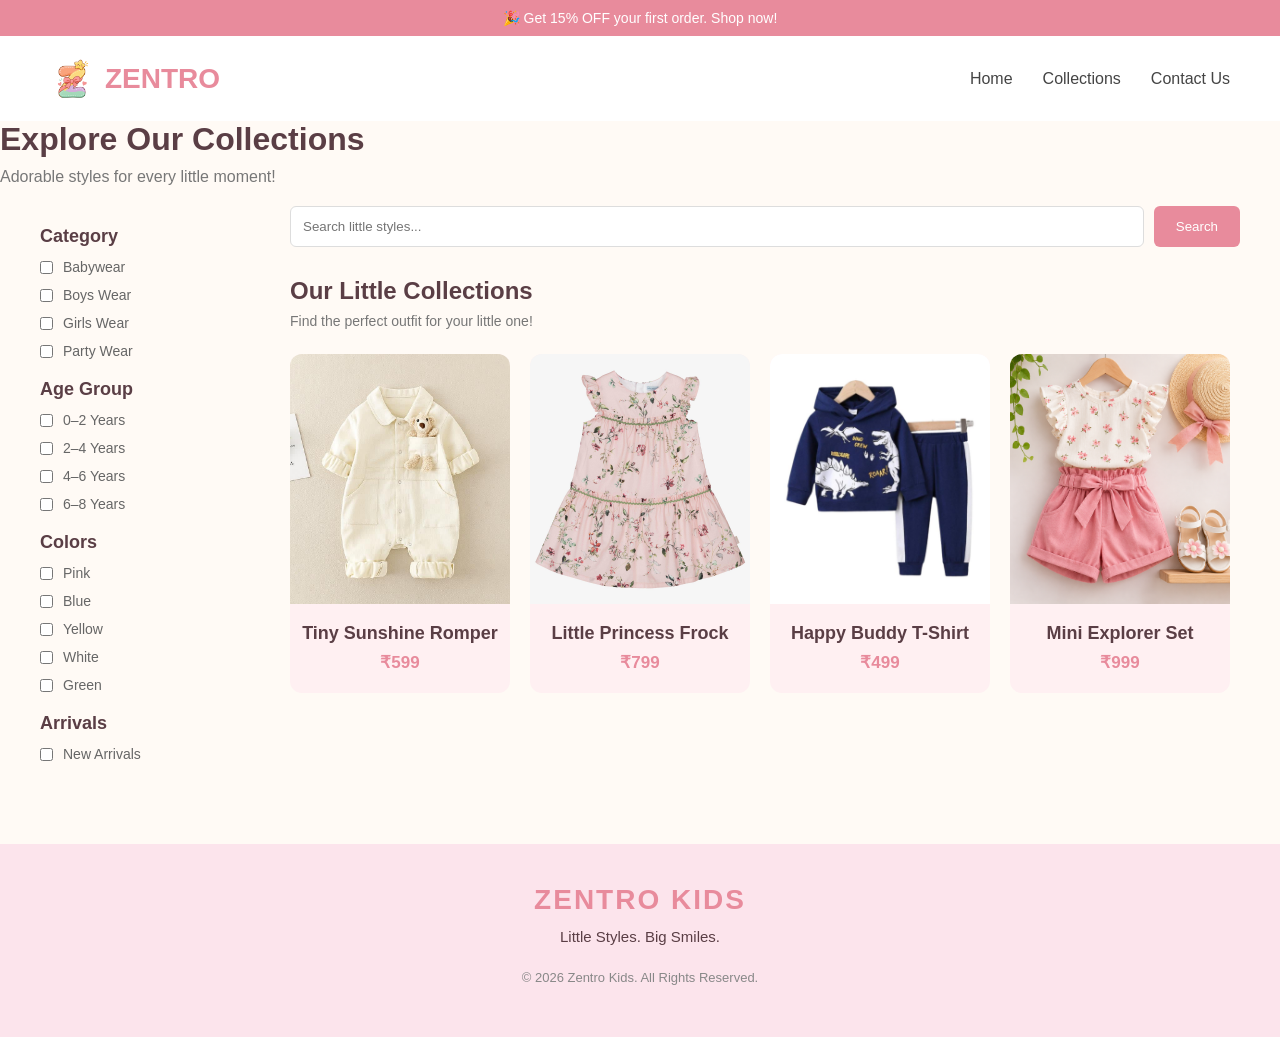
==== collections.html @ b01e62f4 "initial commit almost completed everything" ====
<!DOCTYPE html>
<html lang="en">

<head>
    <meta charset="UTF-8">
    <meta name="viewport" content="width=device-width, initial-scale=1.0">
    <title> Collections | ZENTRO KIDS</title>
    <!-- CSS -->
    <link rel="stylesheet" href="style.css">
</head>

<body>

    <!-- Offer announcement bar -->
    <div class="offer-bar">
        <p>🎉 Get 15% OFF your first order. Shop now!</p>
    </div>


    <!-- Navbar -->
    <header>
        <nav class="navbar">

            <div class="logo">
                <img src="images/icon.png" alt="Zentro logo">
                <h1>ZENTRO</h1>
            </div>

            <ul>
                <li><a href="index.html">Home</a></li>
                <li><a href="collections.html">Collections</a></li>
                <li><a href="contact.html">Contact Us</a></li>
            </ul>

        </nav>
    </header>
    <main>

        <!-- Collections heading -->
        <section class="collection-heading">
            <h1>Explore Our Collections</h1>
            <p>Adorable styles for every little moment!</p>
        </section>
        <!--Filter section comes to the left-->
        <section class="collection-container">
            <details class="filter-section" open>
                <!-- <div class="filter-section"> -->
                <summary>Filter Products</summary>


                <h2>Category</h2>

                <div class="filter-option category-filter">
                    <input type="checkbox" value="Babywear">
                    <label>Babywear</label>
                </div>

                <div class="filter-option category-filter">
                    <input type="checkbox" value="Boys Wear">
                    <label>Boys Wear</label>
                </div>

                <div class="filter-option category-filter">
                    <input type="checkbox" value="Girls Wear">
                    <label>Girls Wear</label>
                </div>

                <div class="filter-option category-filter">
                    <input type="checkbox" value="Party Wear">
                    <label>Party Wear</label>
                </div>

                <h2>Age Group</h2>

                <div class="filter-option age-filter">
                    <input type="checkbox" value="0-2">
                    <label>0–2 Years</label>
                </div>

                <div class="filter-option age-filter">
                    <input type="checkbox" value="2-4">
                    <label>2–4 Years</label>
                </div>

                <div class="filter-option age-filter">
                    <input type="checkbox" value="4-6">
                    <label>4–6 Years</label>
                </div>

                <div class="filter-option age-filter">
                    <input type="checkbox" value="6-8">
                    <label>6–8 Years</label>
                </div>

                <h2>Colors</h2>

                <div class="filter-option colors-filter">
                    <input type="checkbox" value="Pink">
                    <label>Pink</label>
                </div>

                <div class="filter-option colors-filter">
                    <input type="checkbox" value="Blue">
                    <label>Blue</label>
                </div>

                <div class="filter-option colors-filter">
                    <input type="checkbox" value="Yellow">
                    <label>Yellow</label>
                </div>

                <div class="filter-option colors-filter">
                    <input type="checkbox" value="White">
                    <label>White</label>
                </div>

                <div class="filter-option colors-filter">
                    <input type="checkbox" value="Green">
                    <label>Green</label>
                </div>

                <h2>Arrivals</h2>

                <div class="filter-option arrivals-filter">
                    <input type="checkbox" value="New">
                    <label>New Arrivals</label>
                </div>

            </details>


            <!--Product section comes to the right-->
            <!-- Search bar -->


            <div class="products-section">
                <div class="search-container">
                    <input type="text" id="searchInput" placeholder="Search little styles...">
                    <button id="searchBtn">Search</button>
                </div>

                <!-- Product heading -->
                <div class="products-heading">
                    <h2>Our Little Collections</h2>
                    <p>Find the perfect outfit for your little one!</p>
                </div>

                <!-- Product cards -->
                <div class="products-container">

                    <div class="product-card" data-category="Babywear" data-age="0-2" data-color="White"  data-arrival="old">
                        <img src="images/product2.jpg" alt="Tiny Sunshine Romper">
                        <h3>Tiny Sunshine Romper</h3>
                        <p>₹599</p>
                    </div>

                    <div class="product-card" data-category="Girls Wear" data-age="2-4" data-color="Pink"  data-arrival="new">
                        <img src="images/product1.jpg" alt="Little Princess Frock">
                        <h3>Little Princess Frock</h3>
                        <p>₹799</p>
                    </div>

                    <div class="product-card" data-category="Boys Wear" data-age="4-6" data-color="Blue"  data-arrival="old">
                        <img src="images/product3.jpg" alt="Happy Buddy T-Shirt">
                        <h3>Happy Buddy T-Shirt</h3>
                        <p>₹499</p>
                    </div>

                    <div class="product-card" data-category="Party Wear" data-age="6-8" data-color="Pink" data-arrival="new">
                        <img src="images/product4.jpg" alt="Mini Explorer Set">
                        <h3>Mini Explorer Set</h3>
                        <p>₹999</p>
                    </div>
                    <p id="noProductsMessage" style="display: none;">
                        No products found!
                    </p>
                </div>


            </div>

        </section>

        </div>

    </main>


    <!-- Footer -->
    <footer class="footer">

        <h2>ZENTRO KIDS</h2>

        <p>Little Styles. Big Smiles.</p>

        <p>&copy; 2026 Zentro Kids. All Rights Reserved.</p>

    </footer>
    <script src="script.js"></script>
</body>

</html>
---- style.css ----
/* Google Font */
* {
    margin: 0;
    padding: 0;
    box-sizing: border-box;
}

body {
    font-family: 'Poppins', sans-serif;
    background-color: #fffaf5;
    color: #333;
}

/* Navbar */
.navbar {
    display: flex;
    justify-content: space-between;
    align-items: center;
    padding: 20px 50px;
    background-color: #ffffff;
}

.logo {
    display: flex;
    align-items: center;
    gap: 10px;
}

.logo img {
    width: 45px;
    height: 45px;
    object-fit: contain;
}

.logo h1 {
    font-size: 28px;
    color: #e88b9c;
    font-weight: 700;
}

.navbar ul {
    display: flex;
    list-style: none;
    gap: 30px;
}

.navbar a {
    text-decoration: none;
    color: #444;
    font-weight: 500;
}

.navbar a:hover {
    color: #e88b9c;
}
#bannerImage.slide {
    animation: slideFromLeft 1.5s ease-in-out;
}

@keyframes slideFromLeft {
    from {
        transform: translateX(-100%);
        opacity: 0;
    }

    to {
        transform: translateX(0);
        opacity: 1;
    }
}
/* HERO SECTION *//* HERO SECTION */


/* DARK OVERLAY */

.hero::before {
    content: "";
    position: absolute;
    inset: 0;
    background-color: rgba(0, 0, 0, 0.25);
    border-radius: 10px;
}

/* HERO CAROUSEL */

.hero {
    width: 98%;
    height: 500px;
    margin: 15px auto;
    position: relative;
    overflow: hidden;
    border-radius: 10px;
}

.hero-image {
    width: 100%;
    height: 100%;
    object-fit: cover;
}

.hero-overlay {
    position: absolute;
    inset: 0;
    background: rgba(0, 0, 0, 0.25);
}

.hero-content {
    position: absolute;
    top: 50%;
    left: 50%;
    transform: translate(-50%, -50%);
    text-align: center;
    color: white;
    width: 80%;
}

.hero-content h1 {
    font-size: 45px;
    margin-bottom: 20px;
}

.hero-content p {
    font-size: 20px;
    margin-bottom: 25px;
}

.hero-content button {
    padding: 14px 30px;
    background-color: white;
    color: #e88b9c;
    border: none;
    border-radius: 5px;
    cursor: pointer;
}
/* Button hover effect */

.hero-content button:hover {
    background-color: #e88b9c;
    color: white;
    transition: 0.3s ease;
}

/* ARROW BUTTONS */

.arrow {
    position: absolute;
    top: 50%;
    transform: translateY(-50%);
    background: transparent;
    color: white;
    border: none;
    font-size: 40px;
    cursor: pointer;
    transition: 0.3s ease;
}
.left-arrow:hover,
.right-arrow:hover {
    background-color: #e88b9c;
    color: white;
}

.left-arrow {
    left: 25px;
}


.right-arrow {
    right: 25px;
}

/* SLIDER DOTS */

.slider-dots {
    position: absolute;
    bottom: 20px;
    left: 50%;
    transform: translateX(-50%);
    display: flex;
    gap: 10px;
}

.dot {
    width: 12px;
    height: 12px;
    background-color: white;
    border-radius: 50%;
    cursor: pointer;
}

.dot.active {
    background-color: #e88b9c;
}

/* CATEGORIES SECTION */
html {
    scroll-behavior: smooth;
}

.categories {
    padding: 50px;
    text-align: center;
}

.categories h2 {
    font-size: 32px;
    color: #5a3e45;
    margin-bottom: 10px;
}

.categories p {
    color: #777;
    margin-bottom: 30px;
}

.category-container {
    display: flex;
    justify-content: center;
    gap: 20px;
    flex-wrap: wrap;
}

.category-card {
    width: 200px;
    background-color: #fff0f2;
    border-radius: 12px;
    overflow: hidden;
    cursor: pointer;
    transition: 0.3s ease;
}

.category-card img {
    width: 100%;
    height: 200px;
    object-fit: cover;
     object-position: top;
}

.category-card h3 {
    padding: 15px;
    color: #5a3e45;
}

.category-card:hover {
    transform: translateY(-8px);
    box-shadow: 0 5px 15px rgba(0, 0, 0, 0.12);
}
/* NEW ARRIVALS SECTION */

.new-arrivals {
    padding: 50px;
    text-align: center;
}

.section-heading {
    margin-bottom: 35px;
}

.section-tag {
    color: #e88b9c;
    font-size: 14px;
    font-weight: 600;
    letter-spacing: 2px;
    margin-bottom: 10px;
}

.section-heading h2 {
    font-size: 32px;
    color: #5a3e45;
    margin-bottom: 12px;
}

.section-heading p {
    color: #777;
    font-size: 16px;
}
/* PRODUCTS CONTAINER */

.products-container {
    display: flex;
    justify-content: center;
    gap: 25px;
    flex-wrap: wrap;
}

/* PRODUCT CARD */

.product-card {
    width: 250px;
    background-color: #fff0f2;
    border-radius: 12px;
    overflow: hidden;
    text-align: center;
    padding-bottom: 20px;
    transition: 0.3s ease;
}

.product-card img {
    width: 100%;
    height: 280px;
    object-fit: cover;
    object-position: top;
}

.product-card h3 {
    font-size: 18px;
    color: #5a3e45;
    margin: 15px 10px 8px;
}

.product-card p {
    font-size: 17px;
    font-weight: 600;
    color: #e88b9c;
}
.product-card:hover {
    transform: translateY(-8px);
    box-shadow: 0 8px 20px rgba(0, 0, 0, 0.12);
}
/* COLLECTION BUTTON */

.collection-button {
    margin-top: 40px;
}

.collection-button a {
    display: inline-block;
    text-decoration: none;
    background-color: #e88b9c;
    color: white;
    padding: 14px 30px;
    border-radius: 25px;
    font-weight: 600;
    transition: 0.3s ease;
}

.collection-button a:hover {
    background-color: #d96f85;
}
/* OFFER SECTION*/
.offer-section{
    background-color: #fce4ec;
    margin: 50px;
    padding: 60px 20px;
    text-align: center;
    border-radius: 15px;
}
.offer-section h2{
    font-size: 26px;
    color: #5a3e45;
    margin-bottom: 15px;
}
.offer-section p{
    font-size: 18px;
    color: #666;
    margin-bottom: 25px;
}
.shop-button {
    display: inline-block;
    background-color: #e88b9c;
    color: white;
    text-decoration: none;
    padding: 14px 30px;
    border-radius: 25px;
    font-weight: 600;
    transition: 0.3s ease;
}

.shop-button:hover {
    background-color: #d96f85;
    transform: translateY(-3px);
}
/* FOOTER SECTION */

.footer {
    background-color: #fce4ec;
    padding: 40px 20px;
    text-align: center;
    margin-top: 50px;
}

.footer h2 {
    font-size: 28px;
    color: #e88b9c;
    margin-bottom: 12px;
    letter-spacing: 2px;
}

.footer p {
    color: #5a3e45;
    font-size: 15px;
    margin-bottom: 12px;
}

.footer p:last-child {
    font-size: 13px;
    color: #888;
    margin-top: 25px;
}
/* collection page*/

/* Main layout: filters left, products right */
.collection-container {
    display: flex;
    flex-direction: row;
    align-items: flex-start;
    gap: 30px;
    padding: 20px 40px;
}

.filter-section {
    width: 220px;
    flex-shrink: 0;
}

.filter-section summary {
    display: none;
    cursor: pointer;
    font-weight: 600;
    color: #5a3e45;
    padding: 12px;
    background-color: #fff0f2;
    border-radius: 8px;
}

.filter-section h2 {
    font-size: 18px;
    color: #5a3e45;
    margin: 20px 0 12px;
}

.filter-option {
    display: flex;
    align-items: center;
    gap: 10px;
    margin-bottom: 12px;
    color: #666;
    font-size: 14px;
}

.filter-option input {
    accent-color: #e88b9c;
    cursor: pointer;
}

/* Products area */
.products-section {
    flex: 1;
    min-width: 0;
}

.search-container {
    display: flex;
    gap: 10px;
    margin-bottom: 30px;
}

.search-container input {
    flex: 1;
    padding: 12px;
    border: 1px solid #ddd;
    border-radius: 6px;
    outline: none;
}

.search-container input:focus {
    border-color: #e88b9c;
}

.search-container button {
    padding: 12px 22px;
    background-color: #e88b9c;
    color: white;
    border: none;
    border-radius: 6px;
    cursor: pointer;
}

.search-container button:hover {
    background-color: #d96f85;
}

.products-heading {
    margin-bottom: 25px;
}

.products-heading h2 {
    font-size: 24px;
    color: #5a3e45;
    margin-bottom: 8px;
}

.products-heading p {
    color: #777;
    font-size: 14px;
}

.collection-container .products-container {
    justify-content: flex-start;
    gap: 20px;
}

.collection-container .product-card {
    width: 220px;
}

.collection-container .product-card img {
    height: 250px;
}

/* CONTACT PAGE */

.contact-heading {
    text-align: center;
    padding: 40px 20px;
}

.contact-heading h1 {
    font-size: 32px;
    color: #5a3e45;
    margin-bottom: 10px;
}

.contact-container {
    display: flex;
    gap: 30px;
    padding: 30px 50px;
}

/* Contact information */



/* Contact form */
.offer-bar {
    background-color: #e88b9c;
    color: white;
    text-align: center;
    padding: 10px;
    font-size: 14px;
}
.collection-heading h1 {
    font-size: 32px;
    color: #5a3e45;
    margin-bottom: 10px;
}

.collection-heading p {
    color: #777;
}

.contact-form {
    flex: 1.3;
    background-color: white;
    padding: 30px;
    border-radius: 12px;
    box-shadow: 0 4px 15px rgba(0,0,0,0.08);
}

.contact-form form {
    display: flex;
    flex-direction: column;
}

.contact-form input,
.contact-form textarea {
    padding: 12px;
    margin: 8px 0 18px;
    border: 1px solid #ddd;
    border-radius: 6px;
    font-family: 'Poppins', sans-serif;
}

.contact-form input:focus,
.contact-form textarea:focus {
    outline: none;
    border-color: #e88b9c;
}

.contact-form button {
    background-color: #e88b9c;
    color: white;
    padding: 14px;
    border: none;
    border-radius: 25px;
    cursor: pointer;
    font-family: 'Poppins', sans-serif;
}

.contact-form button:hover {
    background-color: #d96f85;
}

/* CONTACT INFORMATION */

.contact-info {
    flex: 1;
    background-color: #fff0f2;
    padding: 35px;
    border-radius: 12px;
}

.contact-info h2 {
    font-size: 26px;
    color: #5a3e45;
    margin-bottom: 15px;
}

.contact-info > p {
    font-size: 15px;
    color: #777;
    line-height: 1.7;
    margin-bottom: 30px;
}

.contact-detail {
    margin-top: 25px;
    padding-bottom: 15px;
    border-bottom: 1px solid #f3d5dc;
}


.contact-detail h3 {
    font-size: 17px;
    color: #e88b9c;
    margin-bottom: 8px;
}

.contact-detail p {
    font-size: 15px;
    color: #5a3e45;
}

/* =================================
   TABLET RESPONSIVENESS
================================= */

@media screen and (max-width: 768px) {

    .collection-container {
        padding: 20px;
        gap: 20px;
    }

    .filter-section {
        width: 180px;
    }

    .collection-container .product-card {
        width: 200px;
    }

    .collection-container .product-card img {
        height: 220px;
    }

}


/* =================================
   MOBILE RESPONSIVENESS
================================= */

@media screen and (max-width: 600px) {

    /* Common mobile layout */

    .collection-container,
    .contact-container {
        flex-direction: column;
        padding: 15px;
    }

    .filter-section,
    .products-section {
        width: 100%;
    }

    /* Collection page */

    .collection-heading {
        padding: 30px 15px;
    }

    .collection-heading h1,
    .contact-heading h1 {
        font-size: 25px;
    }

    .search-container {
        margin-bottom: 20px;
    }

    .products-heading h2 {
        font-size: 21px;
    }

    .collection-container .products-container {
        justify-content: center;
        gap: 12px;
    }

    .collection-container .product-card {
        width: 47%;
    }

    .collection-container .product-card img {
        height: 170px;
    }

    .filter-section summary {
        display: block;
    }

}
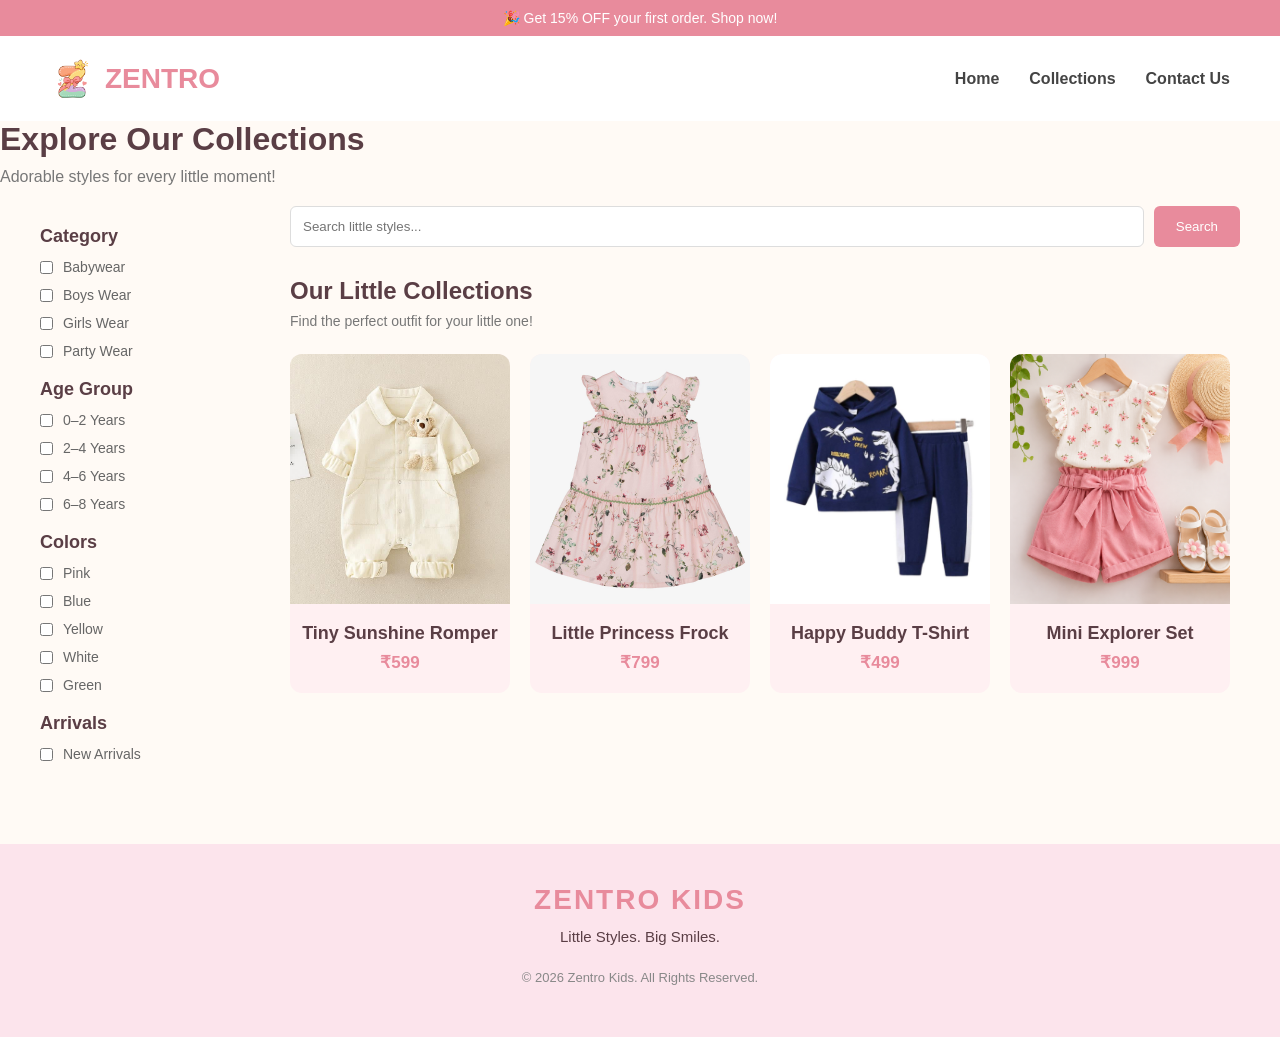
==== commit b1a4a3b8: "sandwich icon for mobile view updation" ====
--- a/collections.html
+++ b/collections.html
@@ -17,6 +17,7 @@
     </div>
 
 
+   
     <!-- Navbar -->
     <header>
         <nav class="navbar">
@@ -26,7 +27,11 @@
                 <h1>ZENTRO</h1>
             </div>
 
-            <ul>
+            <button class="menu-toggle" id="menuToggle" aria-label="Toggle navigation" aria-expanded="false">
+                ☰
+            </button>
+
+            <ul class="nav-links">
                 <li><a href="index.html">Home</a></li>
                 <li><a href="collections.html">Collections</a></li>
                 <li><a href="contact.html">Contact Us</a></li>
@@ -34,6 +39,7 @@
 
         </nav>
     </header>
+
     <main>
 
         <!-- Collections heading -->
@@ -148,25 +154,29 @@
                 <!-- Product cards -->
                 <div class="products-container">
 
-                    <div class="product-card" data-category="Babywear" data-age="0-2" data-color="White"  data-arrival="old">
+                    <div class="product-card" data-category="Babywear" data-age="0-2" data-color="White"
+                        data-arrival="old">
                         <img src="images/product2.jpg" alt="Tiny Sunshine Romper">
                         <h3>Tiny Sunshine Romper</h3>
                         <p>₹599</p>
                     </div>
 
-                    <div class="product-card" data-category="Girls Wear" data-age="2-4" data-color="Pink"  data-arrival="new">
+                    <div class="product-card" data-category="Girls Wear" data-age="2-4" data-color="Pink"
+                        data-arrival="new">
                         <img src="images/product1.jpg" alt="Little Princess Frock">
                         <h3>Little Princess Frock</h3>
                         <p>₹799</p>
                     </div>
 
-                    <div class="product-card" data-category="Boys Wear" data-age="4-6" data-color="Blue"  data-arrival="old">
+                    <div class="product-card" data-category="Boys Wear" data-age="4-6" data-color="Blue"
+                        data-arrival="old">
                         <img src="images/product3.jpg" alt="Happy Buddy T-Shirt">
                         <h3>Happy Buddy T-Shirt</h3>
                         <p>₹499</p>
                     </div>
 
-                    <div class="product-card" data-category="Party Wear" data-age="6-8" data-color="Pink" data-arrival="new">
+                    <div class="product-card" data-category="Party Wear" data-age="6-8" data-color="Pink"
+                        data-arrival="new">
                         <img src="images/product4.jpg" alt="Mini Explorer Set">
                         <h3>Mini Explorer Set</h3>
                         <p>₹999</p>
--- a/style.css
+++ b/style.css
@@ -43,16 +43,18 @@
     list-style: none;
     gap: 30px;
 }
-
-.navbar a {
+.nav-links a {
     text-decoration: none;
     color: #444;
-    font-weight: 500;
-}
-
-.navbar a:hover {
+    font-weight: 600;
+    transition: color 0.3s ease;
+}
+
+.nav-links a:hover {
     color: #e88b9c;
 }
+
+
 #bannerImage.slide {
     animation: slideFromLeft 1.5s ease-in-out;
 }
@@ -163,7 +165,6 @@
     left: 25px;
 }
 
-
 .right-arrow {
     right: 25px;
 }
@@ -241,8 +242,12 @@
 }
 
 .category-card:hover {
-    transform: translateY(-8px);
     box-shadow: 0 5px 15px rgba(0, 0, 0, 0.12);
+}
+
+.category-card:hover,
+.product-card:hover{
+transform: translateY(-8px);
 }
 /* NEW ARRIVALS SECTION */
 
@@ -312,8 +317,7 @@
     font-weight: 600;
     color: #e88b9c;
 }
-.product-card:hover {
-    transform: translateY(-8px);
+.product-card:hover {  
     box-shadow: 0 8px 20px rgba(0, 0, 0, 0.12);
 }
 /* COLLECTION BUTTON */
@@ -527,9 +531,6 @@
 }
 
 /* Contact information */
-
-
-
 /* Contact form */
 .offer-bar {
     background-color: #e88b9c;
@@ -591,7 +592,6 @@
 }
 
 /* CONTACT INFORMATION */
-
 .contact-info {
     flex: 1;
     background-color: #fff0f2;
@@ -617,8 +617,6 @@
     padding-bottom: 15px;
     border-bottom: 1px solid #f3d5dc;
 }
-
-
 .contact-detail h3 {
     font-size: 17px;
     color: #e88b9c;
@@ -629,7 +627,14 @@
     font-size: 15px;
     color: #5a3e45;
 }
-
+.menu-toggle {
+    display: none;
+    background: none;
+    border: none;
+    font-size: 28px;
+    color: #5a3e45;
+    cursor: pointer;
+}
 /* =================================
    TABLET RESPONSIVENESS
 ================================= */
@@ -654,7 +659,10 @@
     }
 
 }
-
+/* .navbar {
+    background-color: lightblue !important;
+    border: 3px solid red !important;
+} */
 
 /* =================================
    MOBILE RESPONSIVENESS
@@ -662,7 +670,6 @@
 
 @media screen and (max-width: 600px) {
 
-    /* Common mobile layout */
 
     .collection-container,
     .contact-container {
@@ -710,5 +717,31 @@
     .filter-section summary {
         display: block;
     }
-
-}
+     .navbar {
+        padding: 15px 20px;
+        position: relative;
+    }
+
+    .menu-toggle {
+        display: block;
+    }
+
+    .navbar ul {
+        display: none;
+        position: absolute;
+        top: 100%;
+        left: 0;
+        width: 100%;
+        flex-direction: column;
+        align-items: center;
+        gap: 18px;
+        padding: 20px 0;
+        background-color: white;
+        z-index: 10;
+    }
+
+    .navbar ul.show-menu {
+        display: flex;
+    }
+
+}
